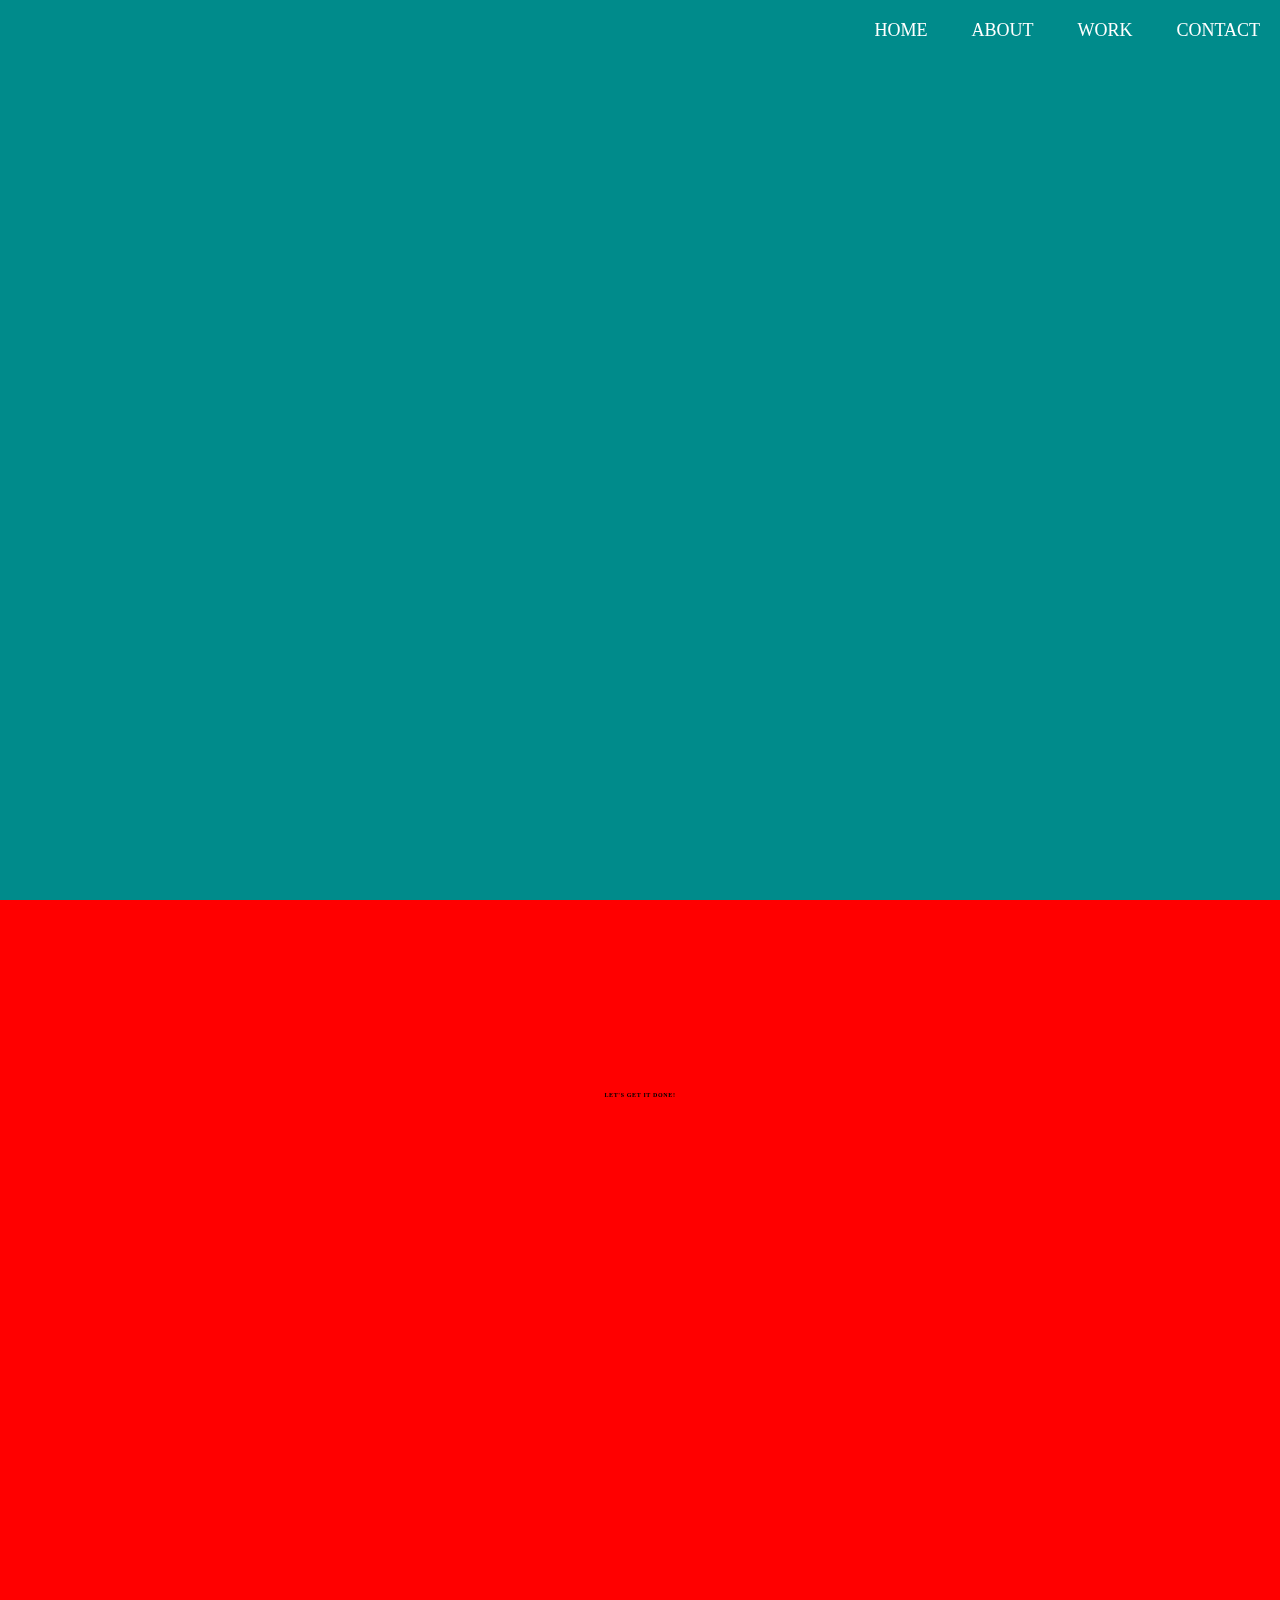
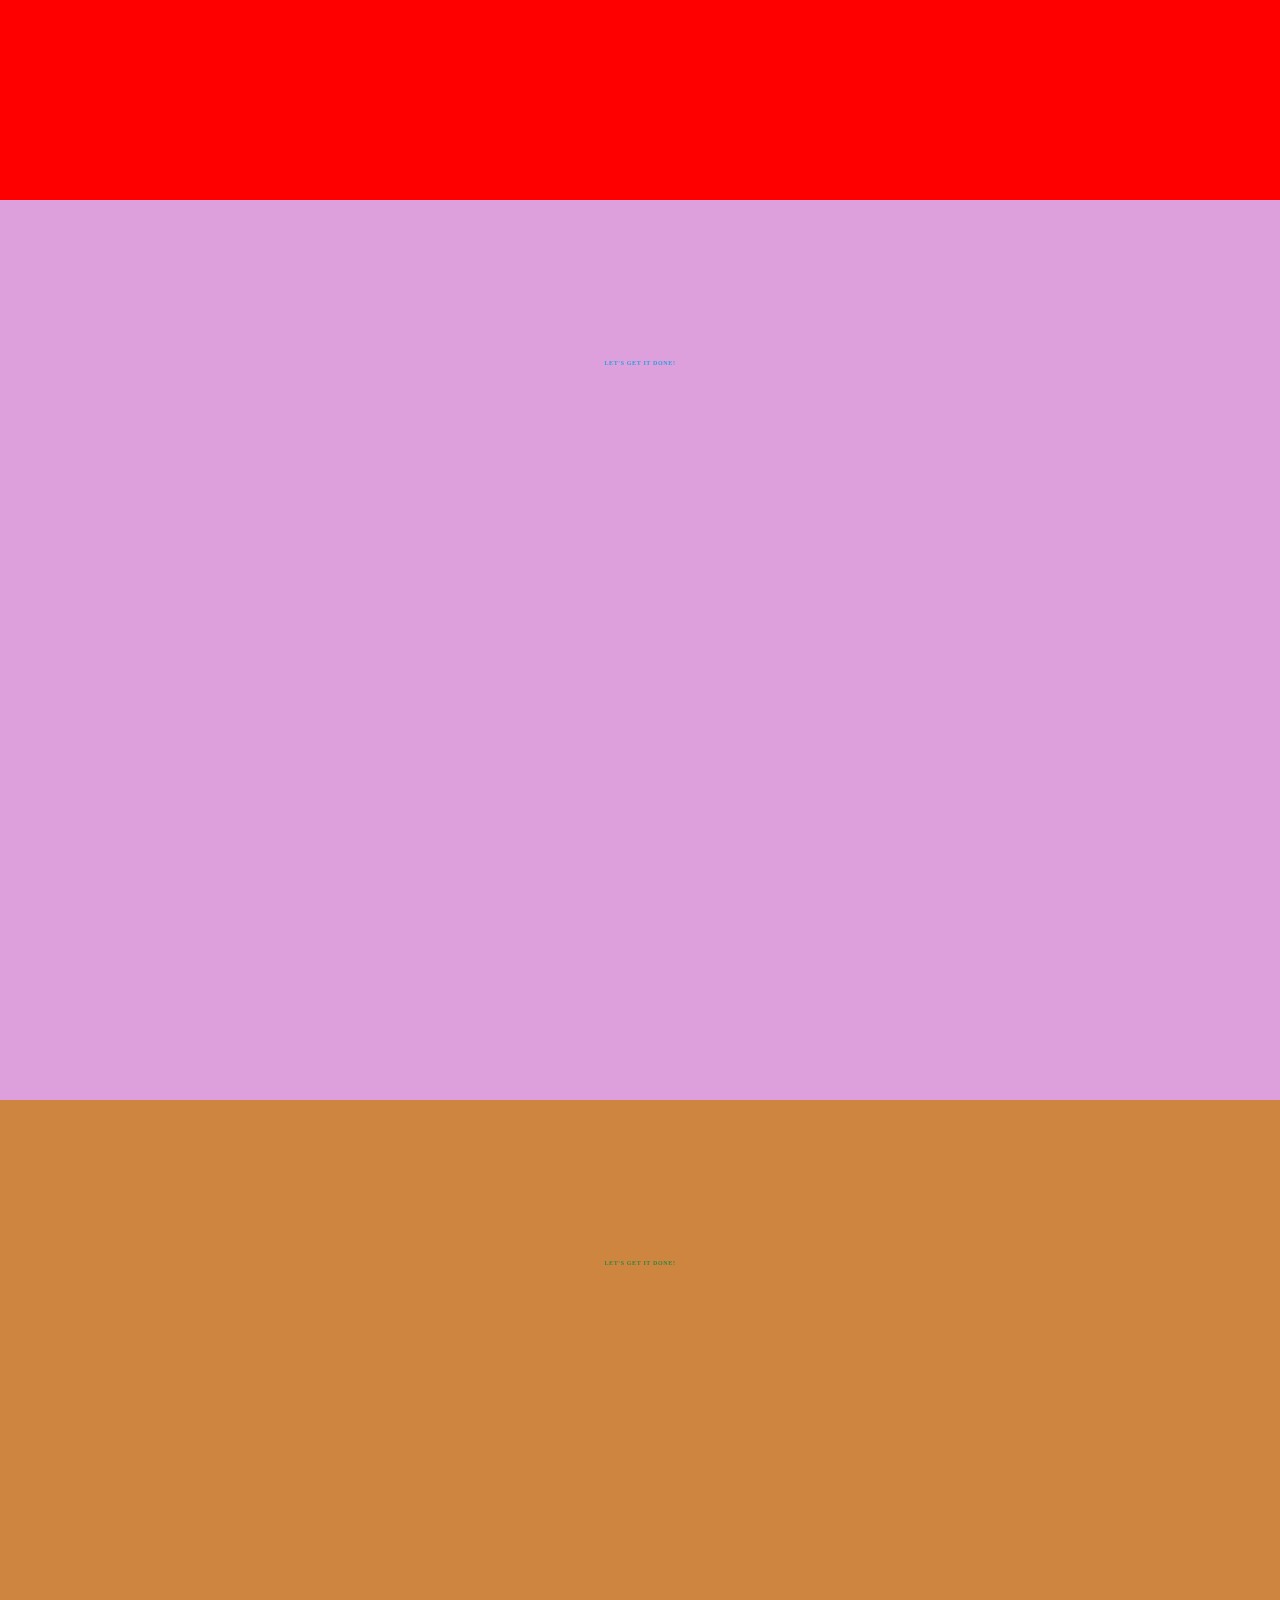
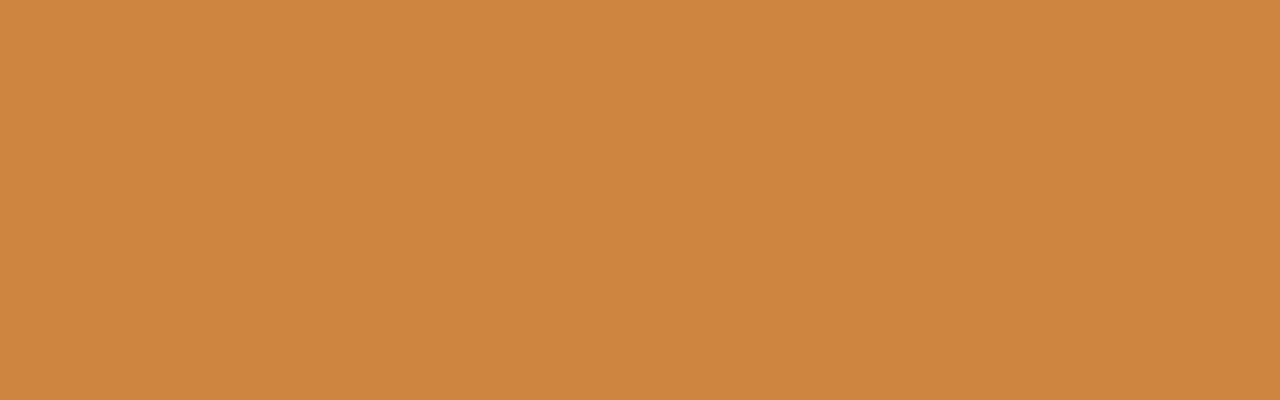
==== index.html @ ddc64421 ".." ====
<!DOCTYPE html>
<html lang="en">
<head>
    <meta charset="UTF-8">
    
    <meta http-equiv="X-UA-Compatible" content="IE=edge">
    <meta name="viewport" content="width=device-width, initial-scale=1.0">
    <link rel="stylesheet" href="1.css">
    <script src="https://s.electerious.com/basicScroll/dist/basicScroll.min.js"></script>
    <script src="https://cdnjs.cloudflare.com/ajax/libs/jquery/2.1.3/jquery.min.js"> </script>
    <script class="cssdeck" src="//cdnjs.cloudflare.com/ajax/libs/jquery/1.8.0/jquery.min.js"></script>
    <link rel="stylesheet" href="https://maxcdn.bootstrapcdn.com/font-awesome/4.7.0/css/font-awesome.min.css">
      <script src="https://code.jquery.com/jquery-3.3.1.js"></script>
    <title>Document</title>
</head>
<body>


    <div class="wrapper">
        <header>
                <nav>
                    <div class="menu-icon">
                        <i class="fa fa-bars fa-2x"></i>
                    </div>

                        <div class="menu">
                            <ul >
                                <li><a href="#one"  class="btn"> HOME </a> </li>
                                <li> <a href="#two" class="btn"> ABOUT </a></li>
                                <li> <a href="#three" class="btn"> WORK </a></li>
                                <li> <a href="#four" class="btn" > CONTACT </a></li>                     
                            </ul>

                        </div>




                    

                </nav>



        </header>




    </div>


   <!-- <header>

     <a href="#one" class="menu__link"> HOME </a> 

    <ul >
        <li> <a href="#two" class="menu__link"> ABOUT </a></li>
        <li> <a href="#three" class="menu__link"> WORK </a></li>
        <li> <a href="#four" class="menu__link"> CONTACT </a></li>




    </ul>



   </header> -->
    


    

             <!-- <nav class="navigation" >
            <ul id="menu">




                <li class="menu__item"> 
                    <a href="#one" class="menu__link">
                        <span class="menu__title">
                            <span class="menu__first-word" data-hover="HOME">
                                HOME
                            </span>
                        </span>
                    </a>

                    </a>
                
                
                </li>

                <li class="menu__item">
                    
                    
                    <a href="#two" class="menu__link"> 
                        <span class="menu__title" >
                            <span class="menu__first-word" data-hover="ABOUT">
                                ABOUT
                            </span>
                        </span>

                    </a>
                </li>


                <li class="menu__item">
                    
                    
                    <a href="#three" class="menu__link"> 
                        <span class="menu__title" >
                            <span class="menu__first-word" data-hover="WORK">
                                WORK
                            </span>
                        </span>

                    </a>
                </li>

                <li class="menu__item">
                    
                    
                    <a href="#four" class="menu__link"> 
                        <span class="menu__title" >
                            <span class="menu__first-word" data-hover="CONTACT">
                                CONTACT
                            </span>
                        </span>

                    </a>
                </li> 
            </nav> -->
               
         


<section class="parallax" >
    <a name="one">

    <!-- <div class="img-ice1">
        <div class="ice1">
            <img src="cats.jpg" alt="">
            <div class="info">
                <h1> S 1 </h1>
            </div>
        </div>

        <div class="ice1">
            <img src="cats.jpg" alt="">
            <div class="info">
                <h1> S 2 </h1>
            </div>
        </div>

        <div class="ice1">
            <img src="cats.jpg" alt="">
            <div class="info">
                <h1> S 3 </h1>
            </div>
        </div>

    </div> -->

    </a></section>

<section class="parallax" >
    <a name="two">
    <h1>LET'S GET IT DONE!</h1>
    </a>
</section>

<section class="parallax" name="three">
    <a name="three">
    <h1>LET'S GET IT DONE!</h1>
    </a></section>

<section class="parallax" >
    <a name="four">
    <h1>LET'S GET IT DONE!</h1>
    </a></section>
    
<script>

    $(document).ready(function() {
            $(".menu-icon").on("click", function() {
                  $("nav ul").toggleClass("showing");
            });
      });

      $(window).on("scroll", function() {
            if($(window).scrollTop()) {
                  $('nav').addClass('black');
            }

            else {
                  $('nav').removeClass('black');
            }
      })



    
// var didScroll;
// var lastScrollTop = 0;
// var delta = 5;
//         var navbarHeight = 400;//$('header').outerHeight();

//         $(window).scroll(function(event){
//             didScroll = true;
//         });

//         setInterval(function() {
//             if (didScroll) {
//                 hasScrolled();
//                 didScroll = false;
//             }
//         }, 250);

//         function hasScrolled() {
//             var st = $(this).scrollTop();

//     // Make sure they scroll more than delta
//     if(Math.abs(lastScrollTop - st) <= delta)
//         return;

//     // If they scrolled down past delta add class, if they scroll up remove it
//     if (st > lastScrollTop && st > navbarHeight){
//         // Scroll Down
//         $('.navWrapperInner').addClass('reveal');
//     } else {
//         // Scroll Up
//         if(st < lastScrollTop && st < navbarHeight) {
//             $('.navWrapperInner').removeClass('reveal');
//         }
//     }

//     lastScrollTop = st;
// }


// var fixedHeight = $(".navWrapper").outerHeight(true);
// $(".navWrapper").css("height", fixedHeight + "px");
// var innerMenuHeight = $(".navWrapperInner").outerHeight(true);
    
// var anchors = $(".sectionAnchor");
// var disableChange = false;
// var menuHeight;

// $( ".pageScroller" ).on("click", function( ) {
//     disableChange=true;
//     $("a.pageScroller").removeClass("active"); // remove class from all nav links
//     $(this).addClass("active"); // add to active link
//     $('html,body').animate({scrollTop: ($("." + $(this).data("scrollto")).offset().top)-innerMenuHeight-17},1000,"easeInOutSine"); // scroll to section 
//     window.setTimeout(function(){disableChange=false;},480);
//   return false;
// });



   
   // end 

// function $$(selector, context) {
//     context = context || document;
//     var elements = context.querySelectorAll(selector);
//     return Array.prototype.slice.call(elements);
// } 

// window.addEventListener("scroll", function() {
//    var scrolledHeight= window.pageYOffset;
//   $$(".parallax").forEach(function(el,index,array) { 
//     var limit= el.offsetTop+ el.offsetHeight;
//   if(scrolledHeight > el.offsetTop && scrolledHeight <= limit) {
//     el.style.backgroundPositionY=  (scrolledHeight - el.offsetTop) /1.5+ "px";
 
//     } else {
//      el.style.backgroundPositionY=  "0";
//     }
//      });
// });


// var sections = $('section')
//   , nav = $('nav')
//   , nav_height = nav.outerHeight();

// $(window).on('scroll', function () {
//   var cur_pos = $(this).scrollTop();
  
//   sections.each(function() {
//     var top = $(this).offset().top - nav_height,
//         bottom = top + $(this).outerHeight();
    
//     if (cur_pos >= top && cur_pos <= bottom) {
//       nav.find('a').removeClass('active');
//       sections.removeClass('active');
      
//       $(this).addClass('active');
//       nav.find('a[href="#'+$(this).attr('id')+'"]').addClass('active');
//     }
//   });
// });

// nav.find('a').on('click', function () {
//   var $el = $(this)
//     , id = $el.attr('href');
  
//   $('html, body').animate({
//     scrollTop: $(id).offset().top - nav_height
//   }, 500);
  
//   return false;
// });



    </script>
    
</body>
</html>
---- 1.css ----
* {
    margin: 0;
    padding: 0;
    box-sizing: border-box;
    transition: 1s;
  }
  html{
    scroll-behavior: smooth;
  }
  
  body {
    background: #000;
    height: 100vh;
    justify-content: center;
    align-items: center;
    overflow-y: scroll;
    overflow-x: hidden;
} 
  
.img-ice1{
  position: relative;
  width: 100vw;
  height: 100vh;
}

/* .img-ice1 .ice1{
  
} */
  
  /* html {
    margin: 0;
    padding: 0;
    width: 100%;
    height: 100%;
    overflow: hidden;
} */

nav{
  z-index: 5000;
  position: fixed;
  width: 100%;
}
nav ul{
  list-style: none;
  background: none;
  overflow: hidden;
  padding: 0;
  text-align: right;
  color: #fff;
  margin: 0;
  transition: 1s;
}
nav.black ul{
  background: #000;
  opacity: 0.5;

}

nav.black ul li a{
  opacity: 1;
  font-size: 2.5vh;
  transition: 1s;

}
nav ul li{
      display: inline-block;
      padding: 20px;
}

nav ul li a{
  text-decoration: none;
  color: #fff;
  font-size: 2vh;
}

.menu-icon{
  width: 100%;
  background: none;
  text-align: center;
  box-sizing: border-box;
  padding: 15px 24px;
  cursor: pointer;
  color: #fff;
  display: none;

}





/* header p {
    color: #000;
    margin: 0;
    position: absolute;
    top: 100%;
    left: 50%;
    transform: translate(-50%, -50%);
} */

/* header,
header:before {
    background: 50% 50% / cover;
}

header::before {
    content: "";
    position: absolute;
    top: 0;
    left: 0;
    right: 0;
    bottom: 0;
    display: block;
    background-size: cover;
    transform-origin: center center 0;
    transform: translateZ(-1px) scale(2);
    z-index: -1;
    min-height: 100vh;
}  */

.btn {
  letter-spacing: 0;
}

.btn:hover{
  letter-spacing: 5px;
  font-weight:bold;
}




.scene {
	position: absolute;
	width: 100%;
	transform: translateY(var(--translateY));
	will-change: transform;
}

.parallax {
    background-repeat: repeat;
    background-size: cover;
    width: 100vw;
    height: 100vh;
  }
  
  .parallax h1 {
    text-align: center;
    margin: 0;
    font-size: 20%;
    letter-spacing: .2em;
    color: red;

    padding: 10rem 0;
    mix-blend-mode: exclusion;
  }
  
  .parallax:nth-of-type(1) {
    background-color: darkcyan;
  }
  
  .parallax:nth-of-type(1) h1 {
    padding: 15rem 0;
  }
  
  .parallax:nth-of-type(2) {
    background-color: red;
  }
  .parallax:nth-of-type(2) h1 {
    padding: 12rem 0;
  }
  
  .parallax:nth-of-type(3) {
    background: plum;
  }
  
  .parallax:nth-of-type(4) {
    background: peru;
  }



  
 
@media all and (max-width: 992px) {

        nav ul {
          max-height: 0px;
          background: #000;
          opacity: 0.8;
        }

        nav.black ul {
          background: #000;
          opacity: 0.5;
        }

        .showing {
          
          max-height: 34em;
          opacity: 0.5;
        }

        .showing:hover{
          opacity: 0.5;
        }
        nav ul li:hover{
          opacity: 1;
        }

        nav ul li {
          opacity: 0.8;
          box-sizing: border-box;
          width: 100%;
          padding: 24px;
          text-align: center;
        }
        nav{
          z-index: 6000;
        }

        ul li:hover {
          opacity: 1;
          
        }
        nav ul li a:hover{
          color: red;
          font-size: 2.5vh;
          opacity: 1;
        }

        .menu-icon {
          background: #000;
          opacity: 0.5;
          display: block;
          z-index: 6000;
        }

        .menu-icon:hover{

          opacity: 8;

        }

        .menu-icon:active{

          opacity: 8;

        }
      }

@media all and (max-width: 576px) {
        .parallax {
            background-repeat: repeat;
            background-size: cover;
            width: 100vw;
            height: 100vh;
          }
        }
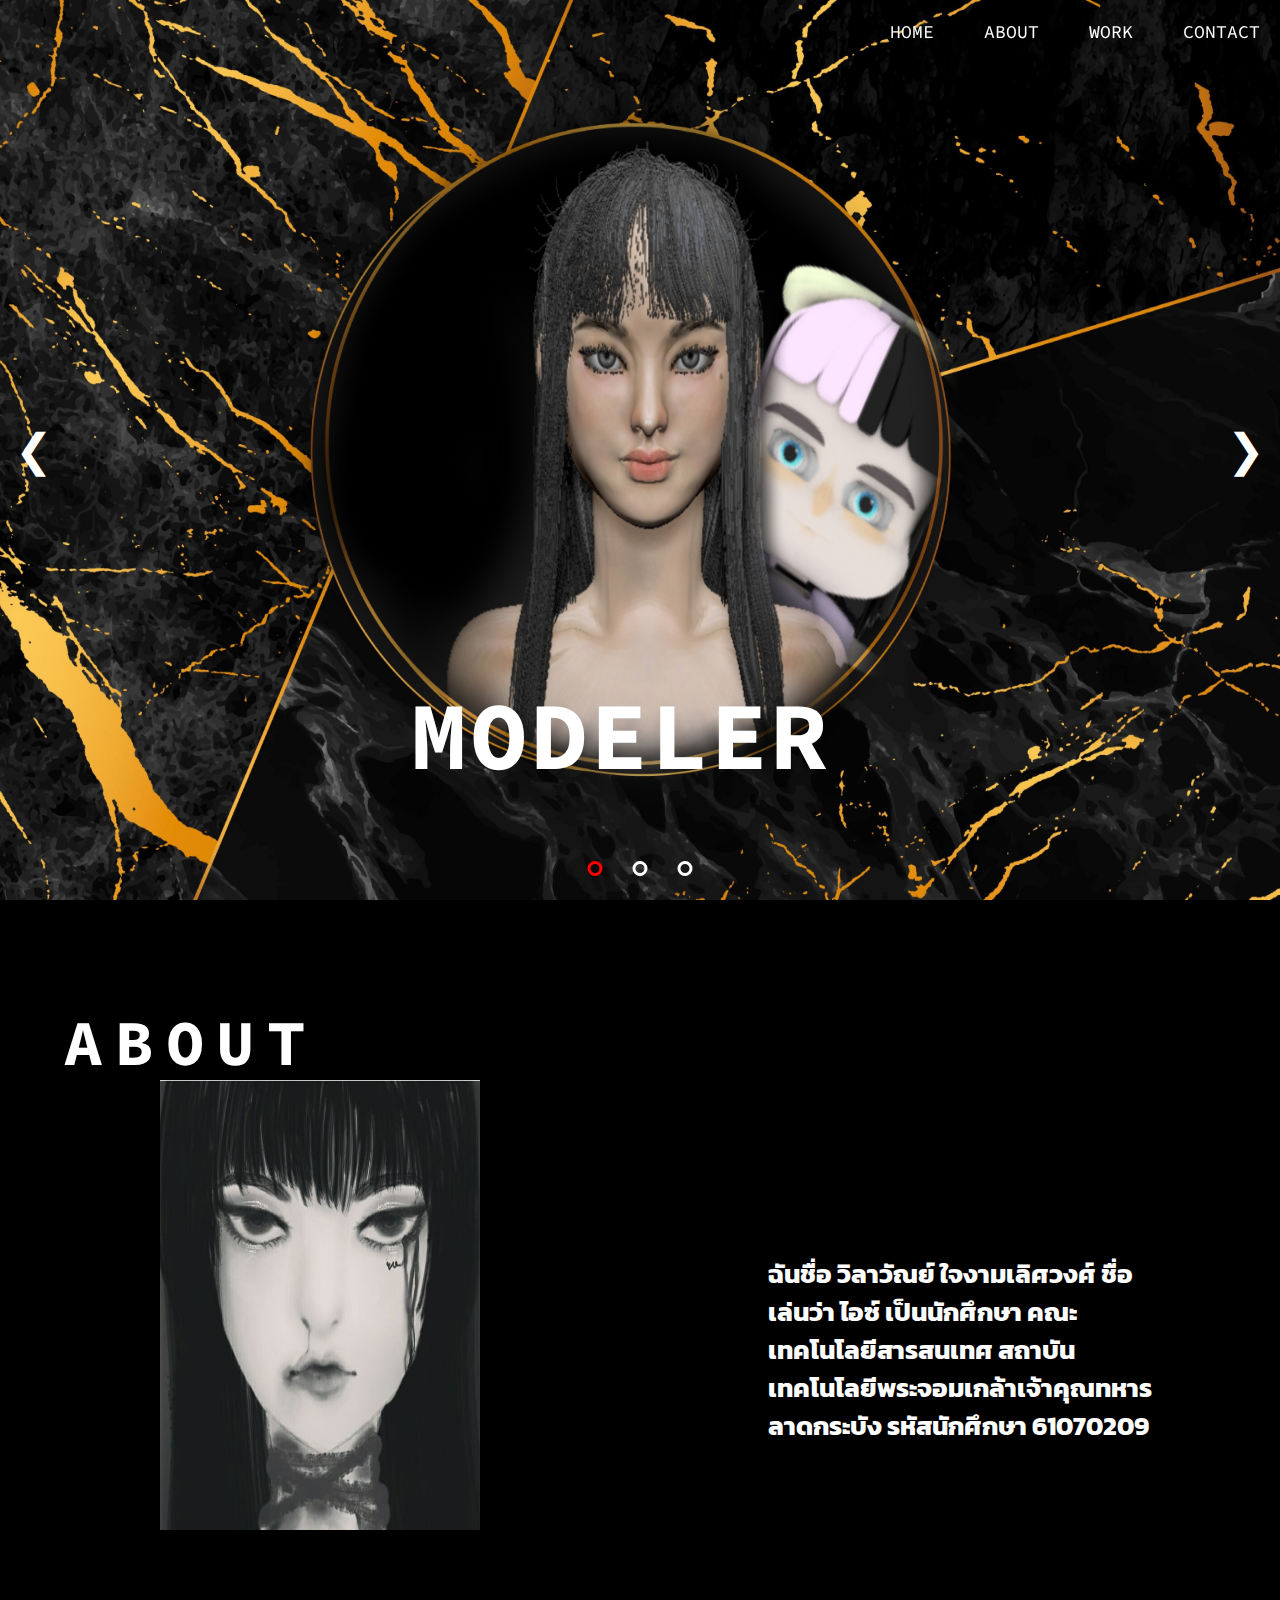
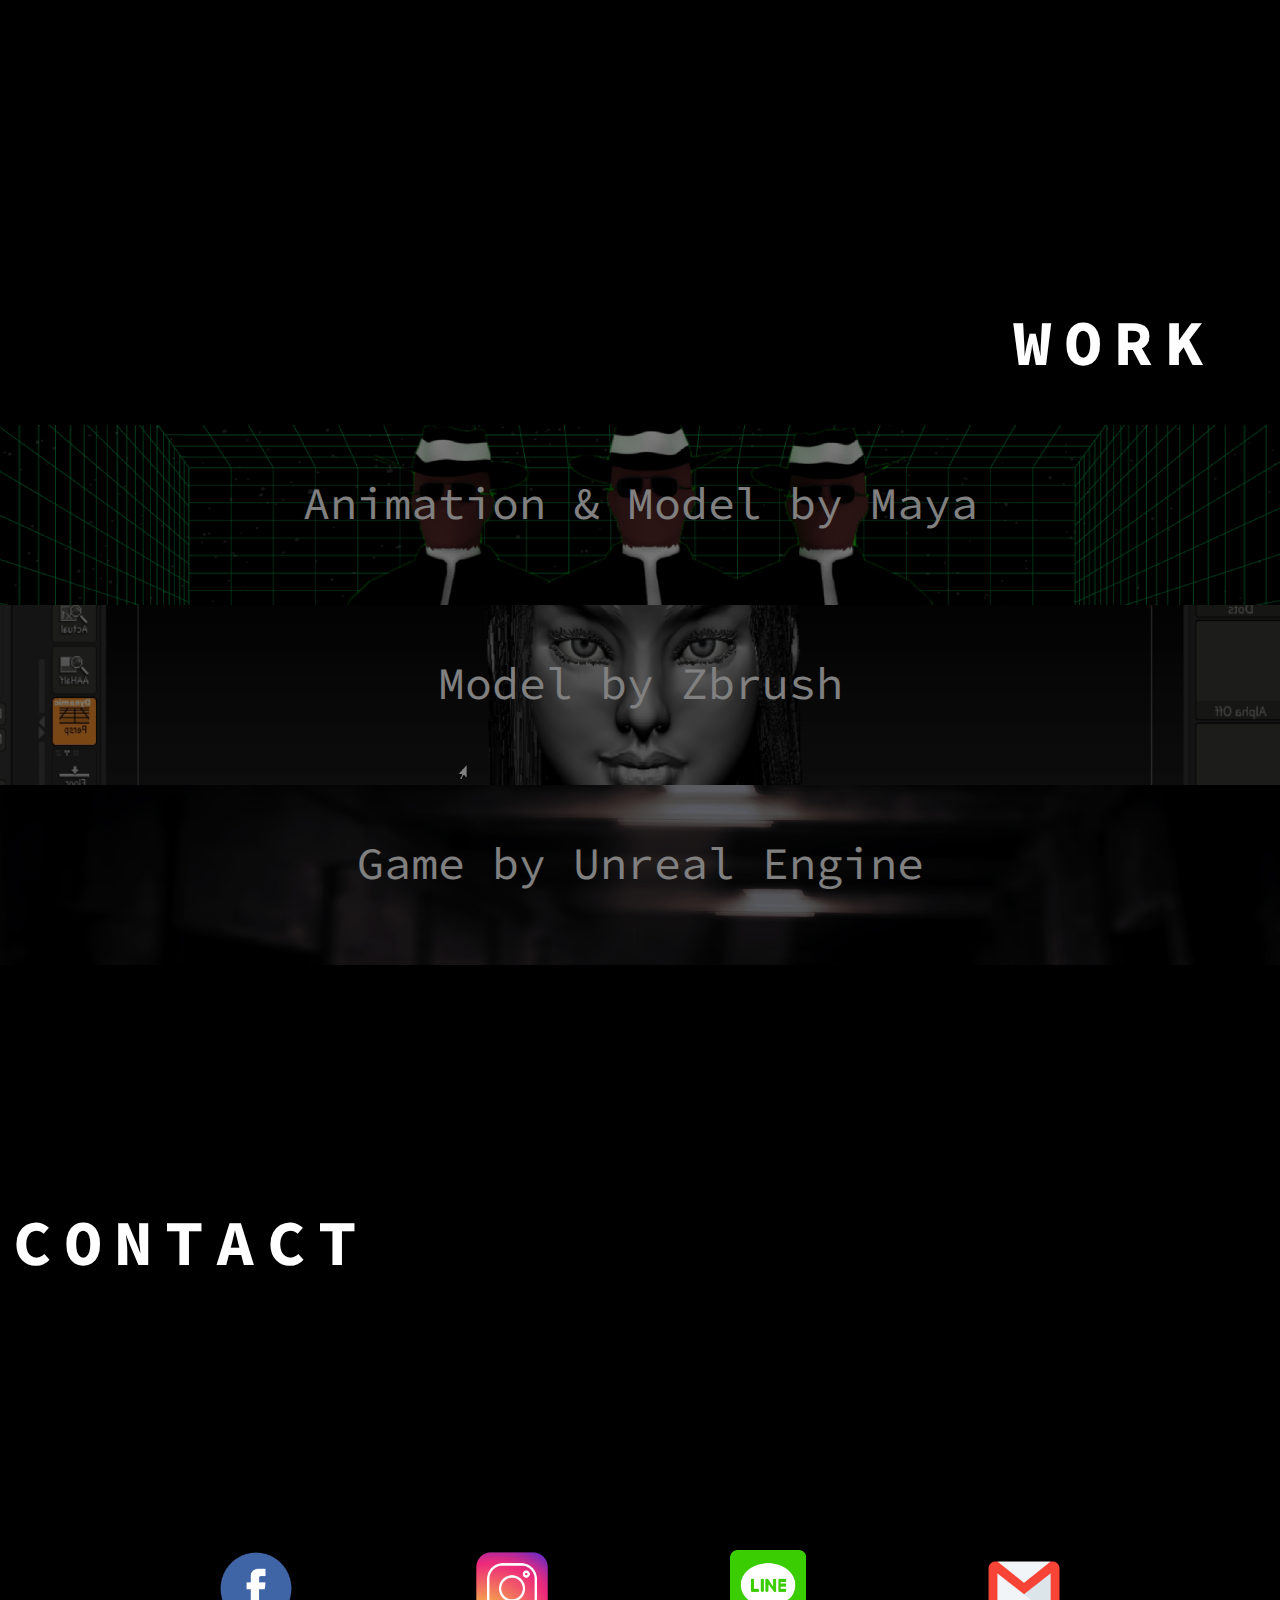
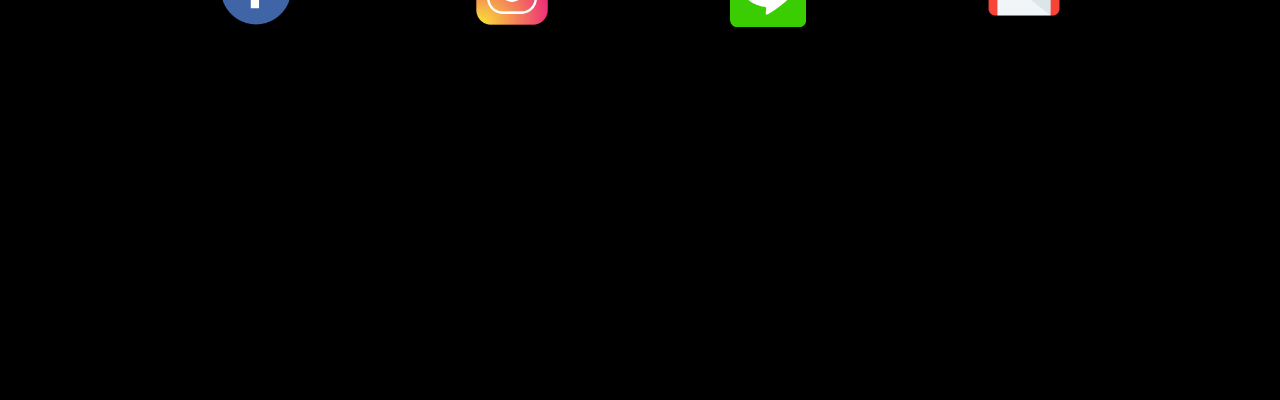
==== commit b26c3380: "เว็บ" ====
--- a/index.html
+++ b/index.html
@@ -10,14 +10,18 @@
     <script src="https://cdnjs.cloudflare.com/ajax/libs/jquery/2.1.3/jquery.min.js"> </script>
     <script class="cssdeck" src="//cdnjs.cloudflare.com/ajax/libs/jquery/1.8.0/jquery.min.js"></script>
     <link rel="stylesheet" href="https://maxcdn.bootstrapcdn.com/font-awesome/4.7.0/css/font-awesome.min.css">
+    <link rel="preconnect" href="https://fonts.gstatic.com">
+    <link href="https://fonts.googleapis.com/css2?family=Josefin+Sans&family=Source+Code+Pro:ital@1&display=swap" rel="stylesheet">
+    <link rel="preconnect" href="https://fonts.gstatic.com">
+    <link href="https://fonts.googleapis.com/css2?family=Kanit:wght@300&display=swap" rel="stylesheet">
       <script src="https://code.jquery.com/jquery-3.3.1.js"></script>
-    <title>Document</title>
+    <title>Portfolio 61070209</title>
 </head>
 <body>
 
 
     <div class="wrapper">
-        <header>
+        
                 <nav>
                     <div class="menu-icon">
                         <i class="fa fa-bars fa-2x"></i>
@@ -26,23 +30,19 @@
                         <div class="menu">
                             <ul >
                                 <li><a href="#one"  class="btn"> HOME </a> </li>
+
                                 <li> <a href="#two" class="btn"> ABOUT </a></li>
+
                                 <li> <a href="#three" class="btn"> WORK </a></li>
+
                                 <li> <a href="#four" class="btn" > CONTACT </a></li>                     
                             </ul>
 
                         </div>
-
-
-
-
-                    
-
                 </nav>
 
 
 
-        </header>
 
 
 
@@ -50,136 +50,148 @@
     </div>
 
 
-   <!-- <header>
-
-     <a href="#one" class="menu__link"> HOME </a> 
-
-    <ul >
-        <li> <a href="#two" class="menu__link"> ABOUT </a></li>
-        <li> <a href="#three" class="menu__link"> WORK </a></li>
-        <li> <a href="#four" class="menu__link"> CONTACT </a></li>
-
-
-
-
-    </ul>
-
-
-
-   </header> -->
-    
-
-
-    
-
-             <!-- <nav class="navigation" >
-            <ul id="menu">
-
-
-
-
-                <li class="menu__item"> 
-                    <a href="#one" class="menu__link">
-                        <span class="menu__title">
-                            <span class="menu__first-word" data-hover="HOME">
-                                HOME
-                            </span>
-                        </span>
-                    </a>
-
-                    </a>
-                
-                
-                </li>
-
-                <li class="menu__item">
-                    
-                    
-                    <a href="#two" class="menu__link"> 
-                        <span class="menu__title" >
-                            <span class="menu__first-word" data-hover="ABOUT">
-                                ABOUT
-                            </span>
-                        </span>
-
-                    </a>
-                </li>
-
-
-                <li class="menu__item">
-                    
-                    
-                    <a href="#three" class="menu__link"> 
-                        <span class="menu__title" >
-                            <span class="menu__first-word" data-hover="WORK">
-                                WORK
-                            </span>
-                        </span>
-
-                    </a>
-                </li>
-
-                <li class="menu__item">
-                    
-                    
-                    <a href="#four" class="menu__link"> 
-                        <span class="menu__title" >
-                            <span class="menu__first-word" data-hover="CONTACT">
-                                CONTACT
-                            </span>
-                        </span>
-
-                    </a>
-                </li> 
-            </nav> -->
-               
-         
+
+
+
 
 
 <section class="parallax" >
     <a name="one">
 
-    <!-- <div class="img-ice1">
-        <div class="ice1">
-            <img src="cats.jpg" alt="">
-            <div class="info">
-                <h1> S 1 </h1>
-            </div>
+
+        <div class="slider">
+
+            <div class="iceslider fade" style="display:block;">
+                <div class="txt">
+                    <h2  >MODELER</h2>
+                </div>
+                    <img src="02-02.jpg" style="height: 100vh; width: 100vw;">
+            </div>
+
+            <div class="iceslider fade">
+                <div class="txt">
+                    <h2 >ANIMATOR </h2>
+                </div>
+                    <img src="02-01.jpg" style="height: 100vh; width: 100vw;">
+            </div>
+
+            <div class="iceslider fade">
+                <div class="txt2">
+                    <h2  >GAME DEVELOPER</h2>
+                </div>
+                    <img src="02-03.jpg" style="height: 100vh; width: 100vw;">
+            </div>
+
+            <a class="prev" onclick="ps(-1)">&#10094;</a>
+            <a class="next" onclick="ps(1)">&#10095;</a>
+            <div class="icedot" style="text-align: center;">
+                <span class="dot" onclick="cs(1)"></span>
+                <span class="dot" onclick="cs(2)"></span>
+                <span class="dot" onclick="cs(3)"></span>
+            </div>
+
+
+
         </div>
-
-        <div class="ice1">
-            <img src="cats.jpg" alt="">
-            <div class="info">
-                <h1> S 2 </h1>
-            </div>
-        </div>
-
-        <div class="ice1">
-            <img src="cats.jpg" alt="">
-            <div class="info">
-                <h1> S 3 </h1>
-            </div>
-        </div>
-
-    </div> -->
+         
+
+
 
     </a></section>
+
+
+
+
+
 
 <section class="parallax" >
     <a name="two">
-    <h1>LET'S GET IT DONE!</h1>
-    </a>
+
+ 
+            <div class="container">
+                <div class="content content-1">
+                    <div class="left">
+
+                        <h1 class="th1">ABOUT</h1></a>
+                        <img id="imgone" src="156716091_4001757539885425_5656131634152385393_n.jpg" >
+                    </div>
+
+                    <div class="right">
+                        <h4> ฉันชื่อ วิลาวัณย์ ใจงามเลิศวงศ์ ชื่อเล่นว่า ไอซ์ เป็นนักศึกษา คณะเทคโนโลยีสารสนเทศ 
+                            สถาบันเทคโนโลยีพระจอมเกล้าเจ้าคุณทหารลาดกระบัง รหัสนักศึกษา 61070209        
+                        </h4>
+                    </div>
+                </div>
+        
 </section>
 
-<section class="parallax" name="three">
+
+
+
+<section class="parallax" style="position: relative; margin: 0;" name="three">
+
     <a name="three">
-    <h1>LET'S GET IT DONE!</h1>
-    </a></section>
-
-<section class="parallax" >
+
+    
+    <h1 class="th2">WORK</h1>
+
+    </a>
+
+
+    <a href="#" style=" width: 100vw; height: 20vh; top: 25%; position: absolute; color: #fff; text-decoration:none;z-index: 80; " class="icea1">
+        <div class="icea12"> <div class="iceice" style="z-index: 80;"> Animation & Model by Maya </div>   </div>
+
+
+
+        <div class="iceice" style="z-index: 80;"> Animation & Model by Maya </div>
+    
+
+    </a>
+
+
+    <a href="#" style=" width: 100vw; height: 20vh; top: 45%; position: absolute;color: #fff; text-decoration:none;" class="icea2">
+        <div class="icea13"> <div class="iceice" style="z-index: 80;"> Model by Zbrush </div>   </div>
+        
+        <div class="iceice" style="z-index: 80;"> Model by Zbrush </div>
+    
+    </a>
+    <a href="#" style="width: 100vw; height: 20vh; top: 65%; position: absolute;color: #fff; text-decoration:none;" class="icea3"> 
+
+        <div class="icea14"> <div class="iceice" style="z-index: 80;"> Game by Unreal Engine </div>   </div>
+
+        
+        <div class="iceice" style="z-index: 80;"> Game by Unreal Engine</div>
+    
+    
+    </a>
+
+
+</section>
+
+
+<section class="parallax" tyle="position: relative; margin: 0;">
+
+
     <a name="four">
-    <h1>LET'S GET IT DONE!</h1>
-    </a></section>
+
+    
+        <h1 class="th3">CONTACT</h1>
+        <div class="c1">
+        <a href="https://www.facebook.com/nuuiceziiza/" class="cimg1"> <img src="c1.png" ></a>
+        <a href="https://www.instagram.com/icejungziiza/" class="cimg2"> <img src="c2.png" ></a>
+        <a href="https://line.me/ti/p/lhddTVn6az" class="cimg3"> <img src="c3.png" ></a>
+        <a href="mailto:61070209@it.kmitl.ac.th" class="cimg4"> <img src="c4.png"  ></a>
+        </div>
+
+        </a>
+
+        
+
+
+
+
+</section>
+ 
     
 <script>
 
@@ -200,121 +212,55 @@
       })
 
 
-
-    
-// var didScroll;
-// var lastScrollTop = 0;
-// var delta = 5;
-//         var navbarHeight = 400;//$('header').outerHeight();
-
-//         $(window).scroll(function(event){
-//             didScroll = true;
-//         });
-
-//         setInterval(function() {
-//             if (didScroll) {
-//                 hasScrolled();
-//                 didScroll = false;
-//             }
-//         }, 250);
-
-//         function hasScrolled() {
-//             var st = $(this).scrollTop();
-
-//     // Make sure they scroll more than delta
-//     if(Math.abs(lastScrollTop - st) <= delta)
-//         return;
-
-//     // If they scrolled down past delta add class, if they scroll up remove it
-//     if (st > lastScrollTop && st > navbarHeight){
-//         // Scroll Down
-//         $('.navWrapperInner').addClass('reveal');
-//     } else {
-//         // Scroll Up
-//         if(st < lastScrollTop && st < navbarHeight) {
-//             $('.navWrapperInner').removeClass('reveal');
-//         }
-//     }
-
-//     lastScrollTop = st;
-// }
-
-
-// var fixedHeight = $(".navWrapper").outerHeight(true);
-// $(".navWrapper").css("height", fixedHeight + "px");
-// var innerMenuHeight = $(".navWrapperInner").outerHeight(true);
-    
-// var anchors = $(".sectionAnchor");
-// var disableChange = false;
-// var menuHeight;
-
-// $( ".pageScroller" ).on("click", function( ) {
-//     disableChange=true;
-//     $("a.pageScroller").removeClass("active"); // remove class from all nav links
-//     $(this).addClass("active"); // add to active link
-//     $('html,body').animate({scrollTop: ($("." + $(this).data("scrollto")).offset().top)-innerMenuHeight-17},1000,"easeInOutSine"); // scroll to section 
-//     window.setTimeout(function(){disableChange=false;},480);
-//   return false;
-// });
-
-
-
-   
-   // end 
-
-// function $$(selector, context) {
-//     context = context || document;
-//     var elements = context.querySelectorAll(selector);
-//     return Array.prototype.slice.call(elements);
-// } 
-
-// window.addEventListener("scroll", function() {
-//    var scrolledHeight= window.pageYOffset;
-//   $$(".parallax").forEach(function(el,index,array) { 
-//     var limit= el.offsetTop+ el.offsetHeight;
-//   if(scrolledHeight > el.offsetTop && scrolledHeight <= limit) {
-//     el.style.backgroundPositionY=  (scrolledHeight - el.offsetTop) /1.5+ "px";
- 
-//     } else {
-//      el.style.backgroundPositionY=  "0";
-//     }
-//      });
-// });
-
-
-// var sections = $('section')
-//   , nav = $('nav')
-//   , nav_height = nav.outerHeight();
-
-// $(window).on('scroll', function () {
-//   var cur_pos = $(this).scrollTop();
-  
-//   sections.each(function() {
-//     var top = $(this).offset().top - nav_height,
-//         bottom = top + $(this).outerHeight();
-    
-//     if (cur_pos >= top && cur_pos <= bottom) {
-//       nav.find('a').removeClass('active');
-//       sections.removeClass('active');
-      
-//       $(this).addClass('active');
-//       nav.find('a[href="#'+$(this).attr('id')+'"]').addClass('active');
-//     }
-//   });
-// });
-
-// nav.find('a').on('click', function () {
-//   var $el = $(this)
-//     , id = $el.attr('href');
-  
-//   $('html, body').animate({
-//     scrollTop: $(id).offset().top - nav_height
-//   }, 500);
-  
-//   return false;
-// });
-
-
+      var MS = document.querySelectorAll('.iceslider'),
+        dot = document.querySelectorAll('.dot');
+        let coun = 1;
+        slidefun(coun);
+      let time = setInterval(autoslide, 8000);
+
+      function autoslide(){
+        coun += 1;
+        slidefun(coun);
+      }
+
+      function ps(n){
+        coun += n;
+        slidefun(coun);
+        resetTime();
+      }
+      function cs(n){
+        coun = n;
+        slidefun(coun);
+        resetTime();
+      }
+      function resetTime(){
+          clearInterval(time);
+          time = setInterval(autoslide, 8000);
+
+      }
+
+
+        function slidefun(n) {
+            let i;
+            for(i = 0; i < MS.length; i++){
+                MS[i].style.display = "none";    
+            }
+
+            for(i = 0; i < dot.length; i++){
+                dot[i].classList.remove('active'); 
+            }
+
+            if(n > MS.length){
+                coun = 1;
+            }
+            if(n < 1){
+                coun = MS.length
+            }
+            MS[coun - 1].style.display = "block";
+            dot[coun - 1].classList.add('active');
+
+
+        }
 
     </script>
     
--- a/1.css
+++ b/1.css
@@ -6,6 +6,8 @@
   }
   html{
     scroll-behavior: smooth;
+    font-family: 'Josefin Sans', sans-serif;
+    font-family: 'Source Code Pro', monospace;
   }
   
   body {
@@ -17,11 +19,421 @@
     overflow-x: hidden;
 } 
   
-.img-ice1{
+/* header{
+  height: 60px;
+  width: 100vw;
+  position: absolute;
+  top: 0;
+  z-index: 100;
+} */
+
+.slider{
   position: relative;
   width: 100vw;
+
+}
+.iceslider{
   height: 100vh;
-}
+  display: none;
+  overflow: hidden;
+}
+
+.prev, .next{
+
+  position: absolute;
+  top: 50%;
+  transform: translate(0, -50%);
+  font-size: 5vh;
+  padding: 15px;
+  cursor: pointer;
+  color: #fff;
+  user-select: none;
+}
+
+.prev:hover, .next:hover{
+        color: red ;
+}
+.next{
+  right: 0;
+}
+.icedot{
+  position: absolute;
+  left: 50%;
+  transform: translate(-50%);
+  bottom: 20px;
+  cursor: pointer;
+}
+.dot{
+    display: inline-block;
+    width: 15px;
+    height: 15px;
+    border: 3px solid #fff;
+    border-radius: 50%;
+    margin: 0 10px;
+    cursor: pointer;
+
+}
+
+.th1{
+  position: absolute;
+  color: #000;
+  top: 90%;
+  left: 5%;
+  font-size: 5vw;
+  z-index: 10;
+
+}
+
+.th2{
+  position: absolute; 
+  top: -10%; 
+  z-index: 100;  
+  font-size: 5vw;
+  right: 5%;
+}
+
+.th3{
+  position: absolute; 
+  top: 290vh;
+  left: 1%;
+  font-size: 5vw;
+  z-index: 10;
+}
+.active, .dot:hover{
+  border-color: red;
+}
+.iceice{
+      padding: 50px 0;
+      font-size: 5vh;
+      z-index: 50;
+      text-decoration:none;
+      text-align: center;
+      justify-content: center;
+      align-items: center;
+      text-align: center;
+
+}
+
+
+.icea1{
+  width: 100%;
+  height: 100%;
+  position: absolute;
+  background-position: center;
+  background-image: url("11.jpg");
+  background-color: #fff;
+  z-index: 1;
+  opacity: 0.5;
+  
+
+  
+}
+
+.icea12{
+
+  background-image: url("2.png");
+  background-position: right;
+  background-repeat: no-repeat;
+  position: absolute;
+  opacity: 0;
+  width: 100%;
+  height: 100%;
+  z-index: 1;
+
+}
+.iceice:hover{
+
+  opacity: 1;
+
+}
+.icea1:hover{
+
+  opacity: 1;
+
+}
+
+.icea12:hover{
+
+        opacity: 1;
+
+}
+
+
+
+.icea2{
+  width: 100%;
+  height: 100%;
+  position: absolute;
+  background-position: center;
+  background-image: url("22.jpg");
+  background-color: #fff;
+  z-index: 1;
+  opacity: 0.5;
+  
+
+  
+}
+
+.icea13{
+
+  background-image: url("2.2.jpg");
+  background-position: center;
+  position: absolute;
+  opacity: 0;
+  width: 100%;
+  height: 100%;
+  z-index: 1;
+
+}
+
+.icea2:hover{
+
+  opacity: 1;
+
+}
+
+.icea13:hover{
+
+      opacity: 1;
+
+}
+
+
+.icea3{
+  width: 100%;
+  height: 100%;
+  position: absolute;
+  background-position: center;
+  background-image: url("33.jpg");
+  background-color: #fff;
+  z-index: 1;
+  opacity: 0.5;
+  
+
+  
+}
+
+.icea14{
+
+  background-image: url("3.3.jpg");
+  background-position: center;
+  position: absolute;
+  opacity: 0;
+  width: 100%;
+  height: 100%;
+  z-index: 1;
+
+}
+
+.icea3:hover{
+
+  opacity: 1;
+
+}
+
+.icea14:hover{
+
+      opacity: 1;
+
+}
+
+
+
+
+
+.fade{
+  -webkit-animation-name: fade;
+  -webkit-animation-duration: 1.5s;
+  animation-name: fade;
+  animation-duration: 1.5s;
+}
+
+@-webkit-keyframes fade {
+  from{
+      opacity: 0.8;
+  }
+  to{
+      opacity: 1;
+  }
+
+}
+
+@keyframes fade {
+  from{
+      opacity: 0.8;
+  }
+  to{
+      opacity: 1;
+  }
+
+}
+.txt{
+  position: absolute;
+  color: #fff;
+  font-size: 5vw;
+  letter-spacing: 2px;
+  top: 75%;
+  left: 32%;
+  -webkit-animation-name: txt;
+  -webkit-animation-duration: 2s;
+  animation-name: txt;
+  animation-duration: 2s;
+  z-index: 200;
+}
+
+
+
+@-webkit-keyframes txt {
+  from{
+      left: 80%;
+  }
+  to{
+    left: 32%;
+  }
+
+}
+
+@keyframes txt {
+  from{
+    left: 80%;
+  }
+  to{
+  left: 32%;
+  }
+
+}
+
+
+.txt2{
+  flex-wrap: wrap;
+  position: absolute;
+  color: #fff;
+  letter-spacing: 2px;
+  top: 75%;
+  left: 20%;
+  font-size: 4vw;
+  -webkit-animation-name: txt2;
+  -webkit-animation-duration: 2s;
+  animation-name: txt2;
+  animation-duration: 2s;
+  z-index: 200;
+}
+
+
+
+@-webkit-keyframes txt2 {
+  from{
+      left: 30%;
+  }
+  to{
+    left: 20%;
+  }
+
+}
+
+@keyframes txt2 {
+  from{
+    left: 30%;
+  }
+  to{
+  left: 20%;
+  }
+
+}
+
+.txt h2{
+  font-weight: bold;
+  /* margin: 20px; */
+
+}
+
+.content {
+  width: 100%;
+  height: 100vh;
+  box-sizing: border-box;
+  /* border-bottom: 1px solid black; */
+}
+
+.content-1{
+  flex-wrap: wrap;
+  /* border: 5px solid gray; */
+  display: flex;
+  justify-content: center;
+  align-items: center;
+  text-align: center;
+}
+.left, .right{
+  height: 100%;
+  width: calc(100%/2);
+}
+.content-1 .left img{
+  top: 20%;
+  position: relative;
+  width:50%;
+} 
+
+.right {
+  flex-wrap: wrap;
+  display: none;
+  justify-content: center;
+  align-items: center;
+}
+.right h4{
+  font-family: 'Kanit', sans-serif;
+  width: 60%;
+  color: #fff;
+  display: inline;
+  font-size: 2vw;
+  text-align: left;
+}
+
+#imgone:hover{
+  box-shadow: 10px 10px #fff;
+}
+
+.content-1 .left #imgone{
+  z-index: 1;
+   height: 50vh;
+}
+.right {
+  display: flex;
+  justify-content: center;
+  align-items: center;
+}
+.right h1{
+  width: 50%;
+  font-size: 2vw;
+}
+
+img{
+  max-width: 100%;
+  width: 100%;
+  height: 100%;
+  -webkit-animation-name: zoom initial;
+  -webkit-animation-duration: 40s;
+  animation-name: zoom inherit ;
+  animation-duration: 40s;
+}
+
+@-webkit-keyframes zoom {
+  from{
+    transform: scale(1,1);
+  }
+  to{
+    transform: scale(1.5,1.5);
+  }
+
+}
+
+@keyframes zoom {
+  from{
+    transform: scale(1,1);
+  }
+  to{
+    transform: scale(1.5,1.5);
+  }
+}
+
 
 /* .img-ice1 .ice1{
   
@@ -51,13 +463,15 @@
   transition: 1s;
 }
 nav.black ul{
-  background: #000;
+  background: #fff;
   opacity: 0.5;
+  
 
 }
 
 nav.black ul li a{
   opacity: 1;
+  color: #000;
   font-size: 2.5vh;
   transition: 1s;
 
@@ -89,34 +503,6 @@
 
 
 
-/* header p {
-    color: #000;
-    margin: 0;
-    position: absolute;
-    top: 100%;
-    left: 50%;
-    transform: translate(-50%, -50%);
-} */
-
-/* header,
-header:before {
-    background: 50% 50% / cover;
-}
-
-header::before {
-    content: "";
-    position: absolute;
-    top: 0;
-    left: 0;
-    right: 0;
-    bottom: 0;
-    display: block;
-    background-size: cover;
-    transform-origin: center center 0;
-    transform: translateZ(-1px) scale(2);
-    z-index: -1;
-    min-height: 100vh;
-}  */
 
 .btn {
   letter-spacing: 0;
@@ -147,16 +533,14 @@
   .parallax h1 {
     text-align: center;
     margin: 0;
-    font-size: 20%;
     letter-spacing: .2em;
-    color: red;
-
-    padding: 10rem 0;
-    mix-blend-mode: exclusion;
+    color: #fff;
+    /* padding: 10rem 0;
+    mix-blend-mode: exclusion; */
   }
   
   .parallax:nth-of-type(1) {
-    background-color: darkcyan;
+    background-color:#000;
   }
   
   .parallax:nth-of-type(1) h1 {
@@ -164,27 +548,78 @@
   }
   
   .parallax:nth-of-type(2) {
-    background-color: red;
+    background-color:#000;
   }
   .parallax:nth-of-type(2) h1 {
     padding: 12rem 0;
   }
   
   .parallax:nth-of-type(3) {
-    background: plum;
+    background: #000;
+  }
+  .parallax:nth-of-type(3) h1 {
+    padding: 12rem 0;
   }
   
   .parallax:nth-of-type(4) {
-    background: peru;
-  }
-
-
+    background: #000;
+  }
+  .parallax:nth-of-type(4) h1 {
+    padding: 12rem 0;
+  }
+
+  .c1{   
+    position: absolute;
+    top: 350%; 
+    display: flex;
+    justify-content: center;
+    align-items: center;
+    text-align: center;
+    
+  }
+
+
+  .cimg1, .cimg2, .cimg3, .cimg4{
+    height: 100%;
+    width: calc(80%/4);
+  }
+  .cimg1 img{
+
+    position: relative;
+    top: 50%;
+    width:30%;
+    height: 20%;
+  }
+
+  .cimg2 img{
+
+    position: relative;
+    top: 50%;
+    width:30%;
+    height: 20%;
+  }
+
+  .cimg3 img{
+
+    position: relative;
+    top: 50%;
+    width:30%;
+    height: 20%;
+  }
+
+  .cimg4 img{
+
+    position: relative;
+    top: 50%;
+    width:30%;
+    height: 20%;
+  }
 
   
  
 @media all and (max-width: 992px) {
 
-        nav ul {
+        /* nav ul {
           max-height: 0px;
           background: #000;
           opacity: 0.8;
@@ -246,15 +681,373 @@
 
           opacity: 8;
 
-        }
+        } */
+        .content-1 .left img {
+          width: 80%;
+      }
+        .th1 {
+          font-size: 10vw;
+          justify-content: center;
+          align-items: center;
+          left: 30vw;
+
+        }
+        .content-1 .left img {
+          top: 30%;
+        
+        }
+        .th2{
+          top: -10%;
+          font-size: 10vw;
+          height: 10vh;
+          justify-content: center;
+          align-items: center;
+          right: 28vw;
+
+        }
+
+        .th3{
+          font-size: 10vw;
+          justify-content: center;
+          align-items: center;
+          left: 30vw;
+
+
+        }
+        .icea12:hover{
+
+          opacity: 0.8;
+  
+        }
+
+        .icea13:hover{
+
+          opacity: 0.8;
+  
+        }
+
+        .icea14:hover{
+
+          opacity: 0.8;
+  
+        }
+        .txt{
+          top: 80%;
+          left: 33%;
+          font-size: 5vw;
+          -webkit-animation-name: txt;
+          -webkit-animation-duration: 2s;
+          animation-name: txt;
+          animation-duration: 2s;
+        }
+        
+        
+        
+        @-webkit-keyframes txt {
+          from{
+              left: 50%;
+          }
+          to{
+            left: 33%;
+          }
+        
+        }
+        
+        @keyframes txt {
+          from{
+            left: 50%;
+          }
+          to{
+          left: 33%;
+          }
+        
+        }
+        
+        
+        .txt2{
+          top: 80%;
+          left: 12%;
+          font-size: 5vw;
+          -webkit-animation-name: txt2;
+          -webkit-animation-duration: 2s;
+          animation-name: txt2;
+          animation-duration: 2s;
+          z-index: 200;
+        }
+        
+        
+        
+        @-webkit-keyframes txt2 {
+          from{
+              left: 20%;
+          }
+          to{
+            left: 12%;
+          }
+        
+        }
+        
+        @keyframes txt2 {
+          from{
+            left: 20%;
+          }
+          to{
+          left: 12%;
+          }
+        
+        }
+        .c1{
+          flex-wrap: wrap;
+          top: 340%; 
+          
+        }
+        .cimg1, .cimg2, .cimg3, .cimg4{
+          padding-bottom: 5%;
+          height: 100%;
+          width: calc(80%/2);
+        }
+        .cimg1 img{
+      
+          position: relative;
+          width:30%;
+          height: 20%;
+        }
+      
+        .cimg2 img{
+      
+          position: relative;
+          width:30%;
+          height: 20%;
+        }
+      
+        .cimg3 img{
+      
+          position: relative;
+          width:30%;
+          height: 20%;
+        }
+      
+        .cimg4 img{
+      
+          position: relative;
+          width:30%;
+          height: 20%;
+        }
+
+        .right h4 {
+          font-size: 3vw;
+
+      }
+
+
       }
 
 @media all and (max-width: 576px) {
+  nav ul {
+          max-height: 0px;
+          background: #fff;
+          opacity: 0.8;
+        }
+
+        nav.black ul {
+          background: #fff;
+          opacity: 0.5;
+        }
+
+        .showing {
+          
+          max-height: 34em;
+          opacity: 0.5;
+        }
+
+        .showing:hover{
+          opacity: 0.5;
+        }
+        nav ul li:hover{
+          opacity: 1;
+        }
+
+        nav ul li {
+          opacity: 0.8;
+          box-sizing: border-box;
+          width: 100%;
+          padding: 24px;
+          text-align: center;
+        }
+        nav{
+          z-index: 6000;
+        }
+
+        ul li:hover {
+          opacity: 1;
+          
+        }
+        nav ul li a:hover{
+          color: red;
+          font-size: 2.5vh;
+          opacity: 1;
+        }
+        nav ul li a{
+          color: #000;
+        }
+
+        nav.black ul li a{
+          opacity: 1;
+          color: #000;
+          font-size: 2.5vh;
+          transition: 1s;
+        
+        }
+
+        .menu-icon {
+          background: #000;
+          opacity: 0.5;
+          display: block;
+          z-index: 6000;
+        }
+
+        .menu-icon:hover{
+
+          opacity: 8;
+         
+
+        }
+
+        .menu-icon:active{
+
+          opacity: 8;
+
+        }
         .parallax {
             background-repeat: repeat;
             background-size: cover;
             width: 100vw;
             height: 100vh;
           }
-        }
-
+          .th1 {
+            position: absolute;
+            color: #000;
+            top: 90%;
+            font-size: 10vw;
+            z-index: 10;
+            left: 30%;
+        }
+        .left, .right{
+          height: calc(100%/2);
+           width: 100%;
+        }
+        .content-1 .left img {
+          width: 80%;
+        }
+        .content-1 .left #imgone {
+          z-index: 1;
+          height: 40vh;
+      }
+
+        .th2{
+          right: 28vw;
+
+      }
+
+      .th3 {
+        font-size: 10vw;
+        left: 20%;
+    }
+
+      .iceice {
+        padding: 70px 0;
+        font-size: 4vh;
+      }
+      .icea12:hover{
+
+        opacity: 0.8;
+
+      }
+
+      .icea13:hover{
+
+        opacity: 0.8;
+
+      }
+
+      .icea14:hover{
+
+        opacity: 0.8;
+
+      }
+
+      .txt{
+        left: 8%;
+        font-size: 10vw;
+        -webkit-animation-name: txt;
+        -webkit-animation-duration: 2s;
+        animation-name: txt;
+        animation-duration: 2s;
+      }
+      
+      
+      
+      @-webkit-keyframes txt {
+        from{
+            left: 10%;
+        }
+        to{
+          left: 8%;
+        }
+      
+      }
+      
+      @keyframes txt {
+        from{
+          left: 10%;
+        }
+        to{
+        left: 8%;
+        }
+      
+      }
+      
+      
+      .txt2{
+        top: 77%;
+        left: 12%;
+        font-size: 8vw;
+        -webkit-animation-name: txt2;
+        -webkit-animation-duration: 2s;
+        animation-name: txt2;
+        animation-duration: 2s;
+        z-index: 200;
+      }
+      
+      
+      
+      @-webkit-keyframes txt2 {
+        from{
+            left: 20%;
+        }
+        to{
+          left: 12%;
+        }
+      
+      }
+      
+      @keyframes txt2 {
+        from{
+          left: 20%;
+        }
+        to{
+        left: 12%;
+        }
+      
+      }
+      .right h4 {
+        font-size: 5vw;
+
+    }
+
+
+
+
+
+        }
+
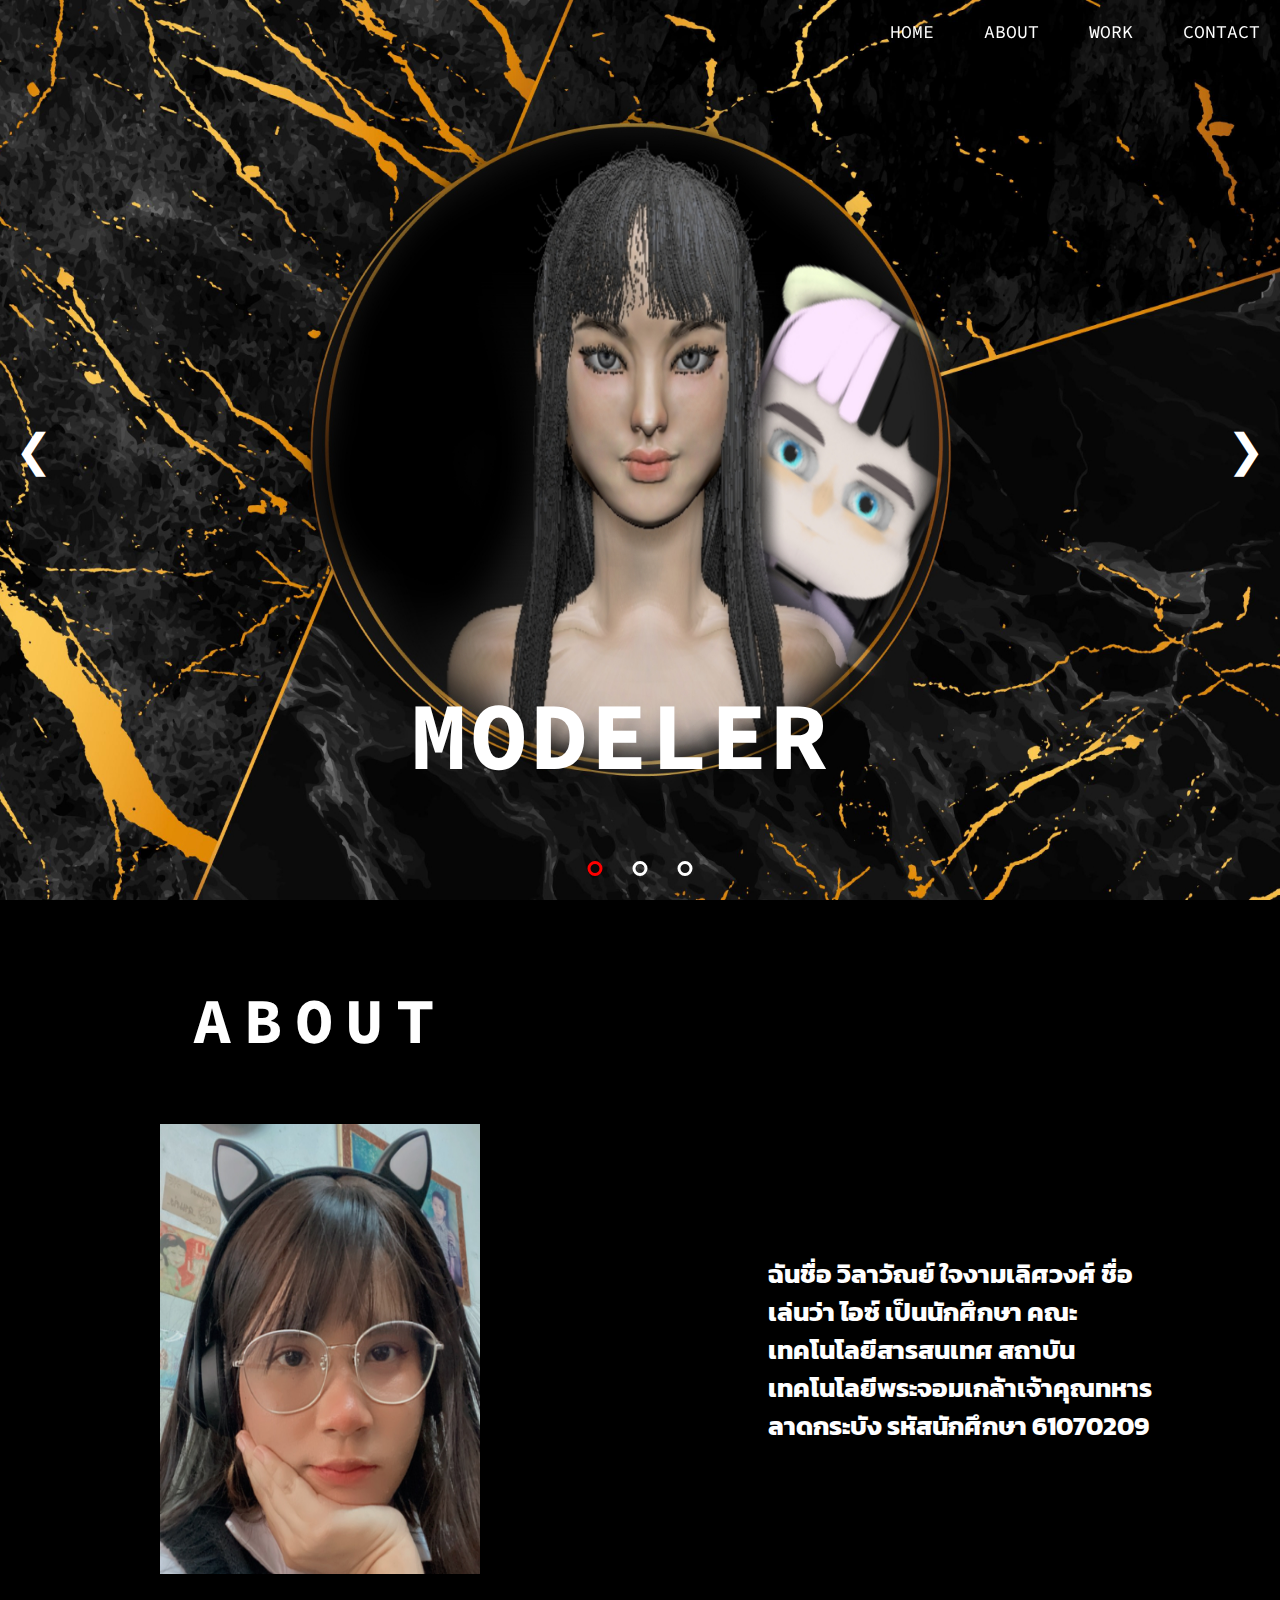
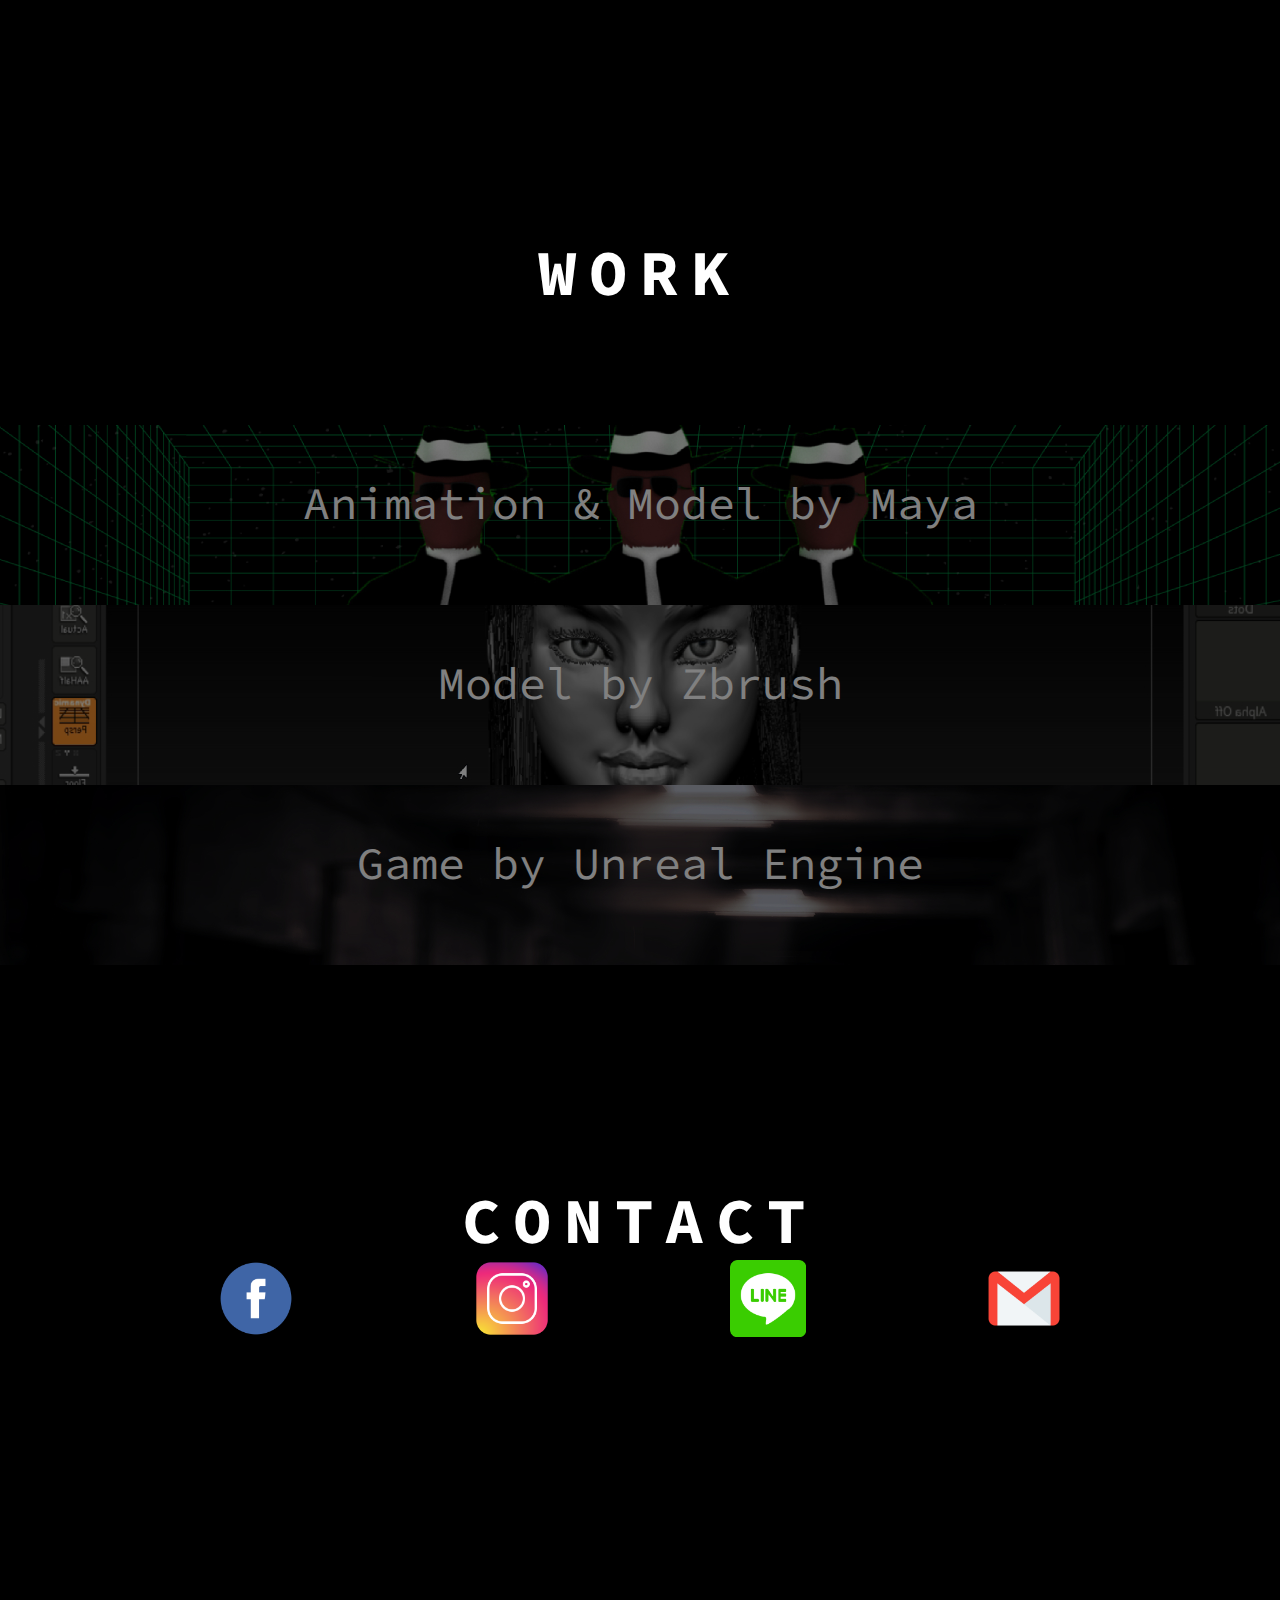
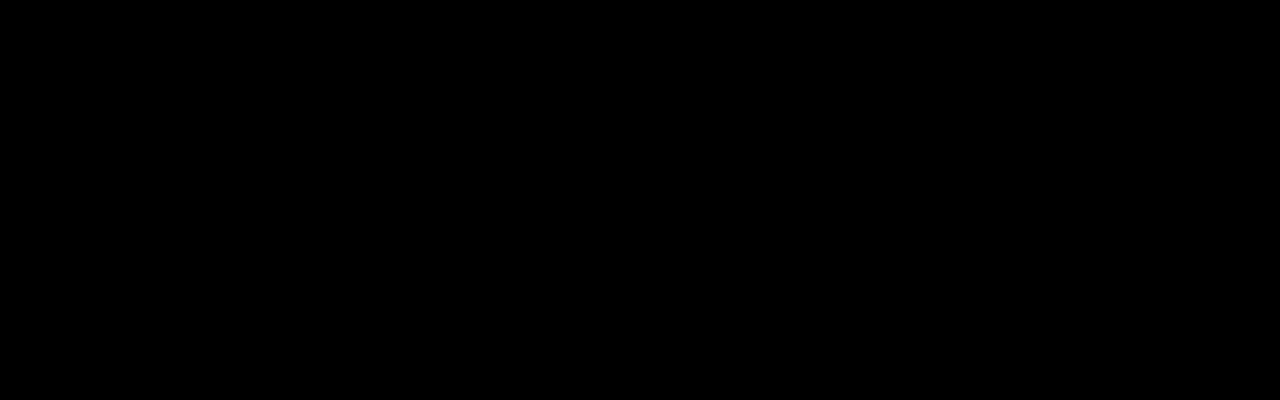
==== commit 7096c4d7: "efewf" ====
--- a/index.html
+++ b/index.html
@@ -61,21 +61,21 @@
 
         <div class="slider">
 
-            <div class="iceslider fade" style="display:block;">
+            <div class="iceslider " style="display:block;">
                 <div class="txt">
                     <h2  >MODELER</h2>
                 </div>
                     <img src="02-02.jpg" style="height: 100vh; width: 100vw;">
             </div>
 
-            <div class="iceslider fade">
+            <div class="iceslider ">
                 <div class="txt">
                     <h2 >ANIMATOR </h2>
                 </div>
                     <img src="02-01.jpg" style="height: 100vh; width: 100vw;">
             </div>
 
-            <div class="iceslider fade">
+            <div class="iceslider ">
                 <div class="txt2">
                     <h2  >GAME DEVELOPER</h2>
                 </div>
@@ -104,22 +104,26 @@
 
 
 
-<section class="parallax" >
+<section class="parallax" style="position: relative; margin: 0;" id="wvlyl2">
     <a name="two">
 
  
             <div class="container">
                 <div class="content content-1">
-                    <div class="left">
-
-                        <h1 class="th1">ABOUT</h1></a>
-                        <img id="imgone" src="156716091_4001757539885425_5656131634152385393_n.jpg" >
+                    <div class="left"> 
+
+                        <h1 class="th1">ABOUT</h1>
+                        <img id="imgone" src="22222.jpg">
                     </div>
+                
+                
+                    
 
                     <div class="right">
                         <h4> ฉันชื่อ วิลาวัณย์ ใจงามเลิศวงศ์ ชื่อเล่นว่า ไอซ์ เป็นนักศึกษา คณะเทคโนโลยีสารสนเทศ 
                             สถาบันเทคโนโลยีพระจอมเกล้าเจ้าคุณทหารลาดกระบัง รหัสนักศึกษา 61070209        
                         </h4>
+                        </div>
                     </div>
                 </div>
         
@@ -138,7 +142,7 @@
     </a>
 
 
-    <a href="#" style=" width: 100vw; height: 20vh; top: 25%; position: absolute; color: #fff; text-decoration:none;z-index: 80; " class="icea1">
+    <a href="2.html" style=" width: 100vw; height: 20vh; top: 25%; position: absolute; color: #fff; text-decoration:none;z-index: 80; " class="icea1">
         <div class="icea12"> <div class="iceice" style="z-index: 80;"> Animation & Model by Maya </div>   </div>
 
 
@@ -149,13 +153,13 @@
     </a>
 
 
-    <a href="#" style=" width: 100vw; height: 20vh; top: 45%; position: absolute;color: #fff; text-decoration:none;" class="icea2">
+    <a href="3.html" style=" width: 100vw; height: 20vh; top: 45%; position: absolute;color: #fff; text-decoration:none;" class="icea2">
         <div class="icea13"> <div class="iceice" style="z-index: 80;"> Model by Zbrush </div>   </div>
         
         <div class="iceice" style="z-index: 80;"> Model by Zbrush </div>
     
     </a>
-    <a href="#" style="width: 100vw; height: 20vh; top: 65%; position: absolute;color: #fff; text-decoration:none;" class="icea3"> 
+    <a href="4.html" style="width: 100vw; height: 20vh; top: 65%; position: absolute;color: #fff; text-decoration:none;" class="icea3"> 
 
         <div class="icea14"> <div class="iceice" style="z-index: 80;"> Game by Unreal Engine </div>   </div>
 
@@ -184,12 +188,6 @@
         </div>
 
         </a>
-
-        
-
-
-
-
 </section>
  
     
--- a/1.css
+++ b/1.css
@@ -75,9 +75,7 @@
 }
 
 .th1{
-  position: absolute;
   color: #000;
-  top: 90%;
   left: 5%;
   font-size: 5vw;
   z-index: 10;
@@ -85,17 +83,13 @@
 }
 
 .th2{
-  position: absolute; 
-  top: -10%; 
   z-index: 100;  
   font-size: 5vw;
   right: 5%;
 }
 
 .th3{
-  position: absolute; 
   top: 290vh;
-  left: 1%;
   font-size: 5vw;
   z-index: 10;
 }
@@ -238,19 +232,16 @@
 }
 
 
-
-
-
-.fade{
+.iceslider{
   -webkit-animation-name: fade;
-  -webkit-animation-duration: 1.5s;
+  -webkit-animation-duration: 2s;
   animation-name: fade;
-  animation-duration: 1.5s;
+  animation-duration: 2s;
 }
 
 @-webkit-keyframes fade {
   from{
-      opacity: 0.8;
+      opacity: 0;
   }
   to{
       opacity: 1;
@@ -260,7 +251,7 @@
 
 @keyframes fade {
   from{
-      opacity: 0.8;
+      opacity: 0;
   }
   to{
       opacity: 1;
@@ -367,7 +358,7 @@
   width: calc(100%/2);
 }
 .content-1 .left img{
-  top: 20%;
+  top: 5vw;
   position: relative;
   width:50%;
 } 
@@ -527,7 +518,7 @@
     background-repeat: repeat;
     background-size: cover;
     width: 100vw;
-    height: 100vh;
+    height: 100%;
   }
   
   .parallax h1 {
@@ -551,26 +542,24 @@
     background-color:#000;
   }
   .parallax:nth-of-type(2) h1 {
-    padding: 12rem 0;
+    padding: 5rem 0 0;
   }
   
   .parallax:nth-of-type(3) {
     background: #000;
   }
   .parallax:nth-of-type(3) h1 {
-    padding: 12rem 0;
+    padding: 2rem 0;
   }
   
   .parallax:nth-of-type(4) {
     background: #000;
   }
   .parallax:nth-of-type(4) h1 {
-    padding: 12rem 0;
+    padding: 5rem 0 0;
   }
 
   .c1{   
-    position: absolute;
-    top: 350%; 
     display: flex;
     justify-content: center;
     align-items: center;
@@ -584,7 +573,6 @@
     width: calc(80%/4);
   }
   .cimg1 img{
-
     position: relative;
     top: 50%;
     width:30%;
@@ -693,7 +681,7 @@
 
         }
         .content-1 .left img {
-          top: 30%;
+          top: 0;
         
         }
         .th2{
@@ -922,26 +910,28 @@
             background-repeat: repeat;
             background-size: cover;
             width: 100vw;
-            height: 100vh;
+            height: 100%;
           }
           .th1 {
-            position: absolute;
             color: #000;
             top: 90%;
             font-size: 10vw;
             z-index: 10;
             left: 30%;
         }
+        #wvlyl2{
+          height: 200%;
+        }
         .left, .right{
           height: calc(100%/2);
-           width: 100%;
+           width: 100vw;
         }
         .content-1 .left img {
-          width: 80%;
+          width: 50vw;
         }
         .content-1 .left #imgone {
           z-index: 1;
-          height: 40vh;
+          height: 100%;
       }
 
         .th2{
@@ -1006,10 +996,16 @@
         }
       
       }
-      
-      
+    .icedot{
+      top: 15vw;
+      }
+      
+      h2{
+        font-size: 10vw;
+      }
+
       .txt2{
-        top: 77%;
+        top: 60%;
         left: 12%;
         font-size: 8vw;
         -webkit-animation-name: txt2;
@@ -1040,14 +1036,13 @@
         }
       
       }
+      .content-1 .left img{
+        top: 10vw;
+      }
       .right h4 {
         font-size: 5vw;
-
+        position: relative;
+        top: 50vw;
     }
-
-
-
-
-
-        }
-
+        }
+
